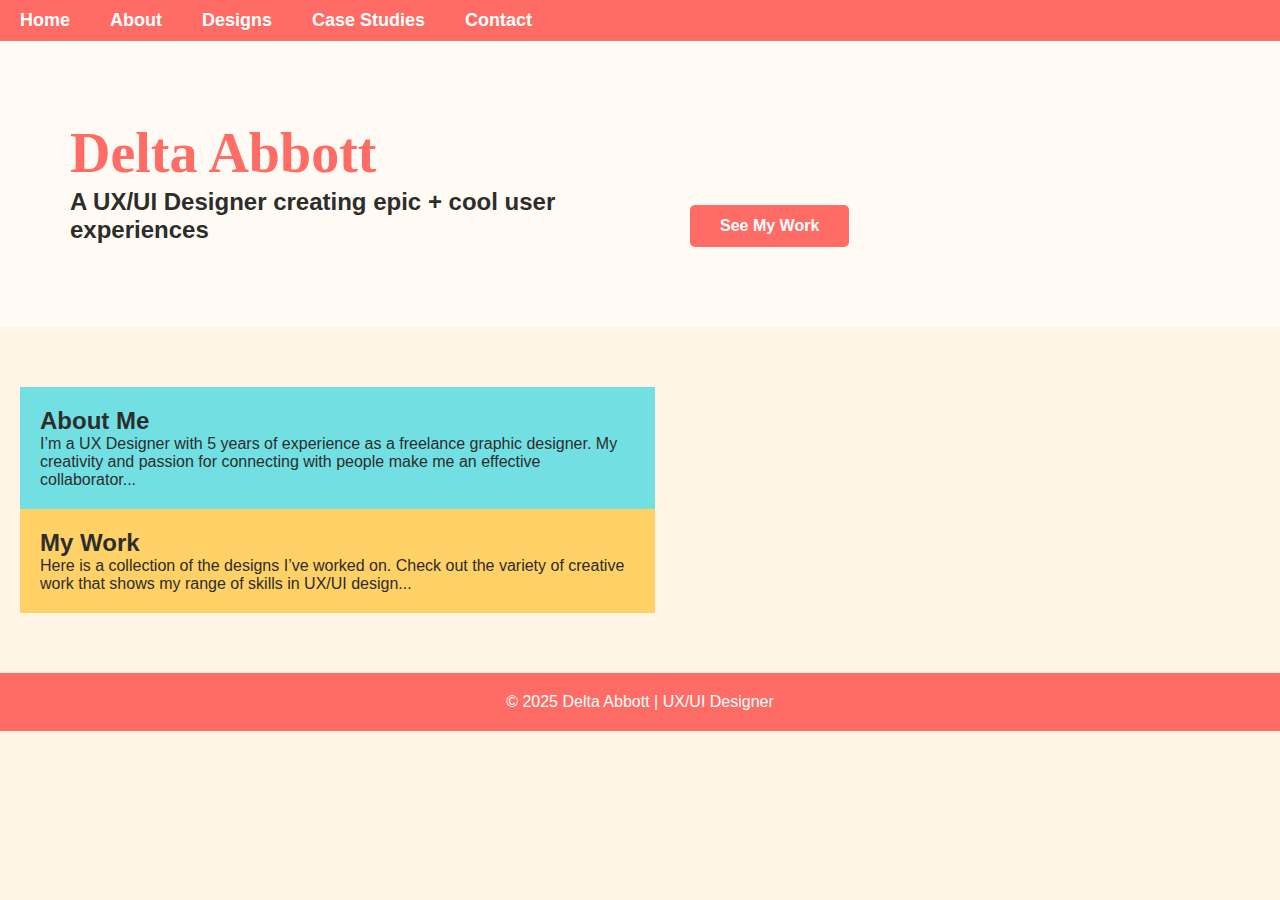
==== about.html @ d8db78fd "Update about.html" ====
<!DOCTYPE html>
<html lang="en">
<head>
    <meta charset="UTF-8">
    <meta name="viewport" content="width=device-width, initial-scale=1.0">
    <title>Delta Abbott | UX/UI Designer</title>
    <style>
        /* General Styles */
        body {
            font-family: 'Lato', sans-serif;
            margin: 0;
            padding: 0;
            background-color: #FFF4E6; /* Pastel Cream Background */
            color: #2D2D2D;
        }

        h1, h2, p {
            margin: 0;
            padding: 0;
        }

        /* Navigation Bar */
        nav {
            background-color: #FF6C65;
            color: white;
            padding: 10px 0;
            position: sticky;
            top: 0;
            z-index: 10;
        }

        nav ul {
            list-style: none;
            display: flex;
            justify-content: flex-start;
            margin: 0;
            padding: 0;
        }

        nav ul li {
            margin: 0 20px;
        }

        nav ul li a {
            text-decoration: none;
            color: white;
            font-weight: bold;
            font-size: 18px;
            position: relative;
        }

        /* Hover Effect for Navigation Links */
        nav ul li a:hover {
            color: #FFD166;
        }

        nav ul li a::after {
            content: '';
            display: block;
            position: absolute;
            width: 100%;
            height: 2px;
            bottom: 0;
            left: 0;
            background-color: transparent;
            transition: all 0.3s ease;
        }

        /* Specific Color Hover for Each Page */
        .about-link:hover::after {
            background-color: #FF6C65; /* Red for About */
        }

        .contact-link:hover::after {
            background-color: #A5D6A7; /* Green for Contact */
        }

        .designs-link:hover::after {
            background-color: #B39DDB; /* Purple for Designs */
        }

        .case-studies-link:hover::after {
            background-color: #FFD166; /* Yellow for Case Studies */
        }

        /* Hero Section */
        .hero {
            display: flex;
            flex-wrap: wrap;
            padding: 80px 20px;
            justify-content: flex-start;
            align-items: center;
            background-color: #FFFBF4;
        }

        .hero h1 {
            font-family: 'Playfair Display', serif;
            font-size: 56px;
            color: #FF6C65;
            width: 60%;
            padding-left: 50px;
        }

        .hero h2 {
            font-size: 24px;
            color: #2D2D2D;
            width: 50%;
            padding-left: 50px;
        }

        .cta-button {
            display: inline-block;
            margin-top: 20px;
            padding: 12px 30px;
            background-color: #FF6C65;
            color: white;
            text-decoration: none;
            font-weight: bold;
            border-radius: 5px;
            transition: all 0.3s ease;
        }

        .cta-button:hover {
            background-color: #FFD166;
            transform: scale(1.1); /* Enlarges the button on hover */
        }

        /* Section Layout */
        .content-section {
            display: flex;
            flex-wrap: wrap;
            justify-content: space-between;
            padding: 60px 20px;
        }

        .content-section .left,
        .content-section .right {
            width: 48%;
        }

        .content-section .left {
            background-color: #72E0E2;
            padding: 20px;
        }

        .content-section .right {
            background-color: #FFD166;
            padding: 20px;
        }

        /* Footer */
        footer {
            background-color: #FF6C65;
            color: white;
            text-align: center;
            padding: 20px 0;
        }
    </style>
</head>
<body>
    <nav>
        <ul>
            <li><a href="#" class="home-link">Home</a></li>
            <li><a href="#about" class="about-link">About</a></li>
            <li><a href="#designs" class="designs-link">Designs</a></li>
            <li><a href="#case-studies" class="case-studies-link">Case Studies</a></li>
            <li><a href="#contact" class="contact-link">Contact</a></li>
        </ul>
    </nav>

    <div class="hero">
        <h1>Delta Abbott</h1>
        <h2>A UX/UI Designer creating epic + cool user experiences</h2>
        <a href="#work" class="cta-button">See My Work</a>
    </div>

    <div class="content-section">
        <div class="left">
            <h2>About Me</h2>
            <p>I’m a UX Designer with 5 years of experience as a freelance graphic designer. My creativity and passion for connecting with people make me an effective collaborator...</p>
        </div>
        <div class="right">
            <h2>My Work</h2>
            <p>Here is a collection of the designs I’ve worked on. Check out the variety of creative work that shows my range of skills in UX/UI design...</p>
        </div>
    </div>

    <footer>
        <p>© 2025 Delta Abbott | UX/UI Designer</p>
    </footer>
</body>
</html>
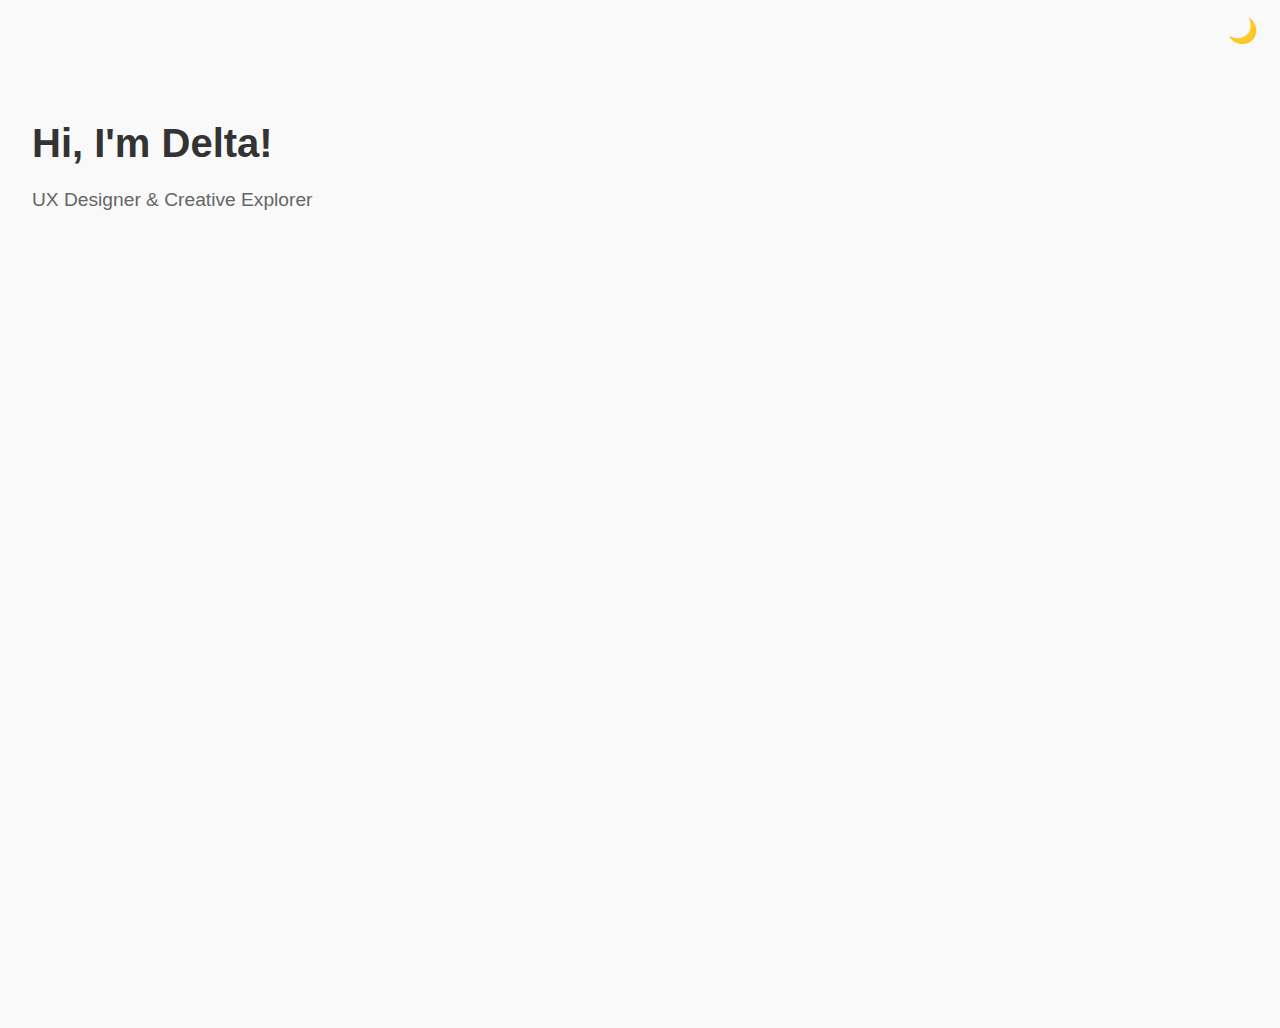
==== commit 68b6b344: "Update about.html" ====
--- a/about.html
+++ b/about.html
@@ -1,192 +1,214 @@
 <!DOCTYPE html>
 <html lang="en">
 <head>
-    <meta charset="UTF-8">
-    <meta name="viewport" content="width=device-width, initial-scale=1.0">
-    <title>Delta Abbott | UX/UI Designer</title>
-    <style>
-        /* General Styles */
-        body {
-            font-family: 'Lato', sans-serif;
-            margin: 0;
-            padding: 0;
-            background-color: #FFF4E6; /* Pastel Cream Background */
-            color: #2D2D2D;
-        }
-
-        h1, h2, p {
-            margin: 0;
-            padding: 0;
-        }
-
-        /* Navigation Bar */
-        nav {
-            background-color: #FF6C65;
-            color: white;
-            padding: 10px 0;
-            position: sticky;
-            top: 0;
-            z-index: 10;
-        }
-
-        nav ul {
-            list-style: none;
-            display: flex;
-            justify-content: flex-start;
-            margin: 0;
-            padding: 0;
-        }
-
-        nav ul li {
-            margin: 0 20px;
-        }
-
-        nav ul li a {
-            text-decoration: none;
-            color: white;
-            font-weight: bold;
-            font-size: 18px;
-            position: relative;
-        }
-
-        /* Hover Effect for Navigation Links */
-        nav ul li a:hover {
-            color: #FFD166;
-        }
-
-        nav ul li a::after {
-            content: '';
-            display: block;
-            position: absolute;
-            width: 100%;
-            height: 2px;
-            bottom: 0;
-            left: 0;
-            background-color: transparent;
-            transition: all 0.3s ease;
-        }
-
-        /* Specific Color Hover for Each Page */
-        .about-link:hover::after {
-            background-color: #FF6C65; /* Red for About */
-        }
-
-        .contact-link:hover::after {
-            background-color: #A5D6A7; /* Green for Contact */
-        }
-
-        .designs-link:hover::after {
-            background-color: #B39DDB; /* Purple for Designs */
-        }
-
-        .case-studies-link:hover::after {
-            background-color: #FFD166; /* Yellow for Case Studies */
-        }
-
-        /* Hero Section */
-        .hero {
-            display: flex;
-            flex-wrap: wrap;
-            padding: 80px 20px;
-            justify-content: flex-start;
-            align-items: center;
-            background-color: #FFFBF4;
-        }
-
-        .hero h1 {
-            font-family: 'Playfair Display', serif;
-            font-size: 56px;
-            color: #FF6C65;
-            width: 60%;
-            padding-left: 50px;
-        }
-
-        .hero h2 {
-            font-size: 24px;
-            color: #2D2D2D;
-            width: 50%;
-            padding-left: 50px;
-        }
-
-        .cta-button {
-            display: inline-block;
-            margin-top: 20px;
-            padding: 12px 30px;
-            background-color: #FF6C65;
-            color: white;
-            text-decoration: none;
-            font-weight: bold;
-            border-radius: 5px;
-            transition: all 0.3s ease;
-        }
-
-        .cta-button:hover {
-            background-color: #FFD166;
-            transform: scale(1.1); /* Enlarges the button on hover */
-        }
-
-        /* Section Layout */
-        .content-section {
-            display: flex;
-            flex-wrap: wrap;
-            justify-content: space-between;
-            padding: 60px 20px;
-        }
-
-        .content-section .left,
-        .content-section .right {
-            width: 48%;
-        }
-
-        .content-section .left {
-            background-color: #72E0E2;
-            padding: 20px;
-        }
-
-        .content-section .right {
-            background-color: #FFD166;
-            padding: 20px;
-        }
-
-        /* Footer */
-        footer {
-            background-color: #FF6C65;
-            color: white;
-            text-align: center;
-            padding: 20px 0;
-        }
-    </style>
+  <meta charset="UTF-8">
+  <meta name="viewport" content="width=device-width, initial-scale=1.0">
+  <title>About Me - Delta</title>
+  <style>
+    /* General Styles */
+    body {
+      font-family: 'Arial', sans-serif;
+      margin: 0;
+      padding: 0;
+      background: #f9f9f9;
+      color: #333;
+      transition: background 0.5s, color 0.5s;
+    }
+
+    header {
+      padding: 1rem;
+      text-align: right;
+    }
+
+    #dark-mode-toggle {
+      background: none;
+      border: none;
+      font-size: 1.5rem;
+      cursor: pointer;
+    }
+
+    main {
+      padding: 2rem;
+    }
+
+    h1 {
+      font-size: 2.5rem;
+      margin-bottom: 0.5rem;
+    }
+
+    .tagline {
+      font-size: 1.2rem;
+      color: #666;
+      margin-bottom: 2rem;
+    }
+
+    p {
+      font-size: 1rem;
+      line-height: 1.6;
+      margin-bottom: 1.5rem;
+    }
+
+    /* Layout */
+    #about-me, #personal-touch {
+      display: flex;
+      align-items: center;
+      gap: 2rem;
+      margin-bottom: 4rem;
+    }
+
+    .intro-text, .personal-text {
+      flex: 1;
+    }
+
+    .intro-image, .personal-image {
+      flex: 1;
+      position: relative;
+    }
+
+    .intro-image img, .personal-image img {
+      max-width: 100%;
+      border-radius: 10px;
+      transition: transform 0.3s, box-shadow 0.3s;
+    }
+
+    .personal-image .overlap {
+      position: absolute;
+      bottom: -20px;
+      right: -20px;
+      width: 60%;
+      box-shadow: 5px 5px 15px rgba(0, 0, 0, 0.3);
+    }
+
+    /* Animations */
+    .fade-in {
+      opacity: 0;
+      transform: translateY(20px);
+      animation: fadeIn 0.5s forwards;
+    }
+
+    @keyframes fadeIn {
+      to {
+        opacity: 1;
+        transform: translateY(0);
+      }
+    }
+
+    .grow {
+      opacity: 0;
+      transform: scale(0.8);
+      animation: growIn 0.5s forwards;
+    }
+
+    @keyframes growIn {
+      to {
+        opacity: 1;
+        transform: scale(1);
+      }
+    }
+
+    /* Interactivity */
+    .intro-image img:hover, .personal-image img:hover {
+      transform: scale(1.05);
+      box-shadow: 0 10px 20px rgba(0, 0, 0, 0.2);
+    }
+
+    .intro-image img:active, .personal-image img:active {
+      animation: wiggle 0.3s ease-in-out;
+    }
+
+    @keyframes wiggle {
+      0%, 100% {
+        transform: rotate(0deg);
+      }
+      25% {
+        transform: rotate(-5deg);
+      }
+      75% {
+        transform: rotate(5deg);
+      }
+    }
+
+    /* Dark Mode */
+    body.dark-mode {
+      background: #333;
+      color: #f9f9f9;
+    }
+
+    body.dark-mode .tagline {
+      color: #ccc;
+    }
+
+    /* Responsiveness */
+    @media (max-width: 768px) {
+      #about-me, #personal-touch {
+        flex-direction: column;
+      }
+
+      .intro-image, .personal-image {
+        order: -1;
+        margin-bottom: 2rem;
+      }
+
+      .personal-image .overlap {
+        position: static;
+        width: 80%;
+        margin-top: -20px;
+      }
+    }
+  </style>
 </head>
 <body>
-    <nav>
-        <ul>
-            <li><a href="#" class="home-link">Home</a></li>
-            <li><a href="#about" class="about-link">About</a></li>
-            <li><a href="#designs" class="designs-link">Designs</a></li>
-            <li><a href="#case-studies" class="case-studies-link">Case Studies</a></li>
-            <li><a href="#contact" class="contact-link">Contact</a></li>
-        </ul>
-    </nav>
-
-    <div class="hero">
-        <h1>Delta Abbott</h1>
-        <h2>A UX/UI Designer creating epic + cool user experiences</h2>
-        <a href="#work" class="cta-button">See My Work</a>
-    </div>
-
-    <div class="content-section">
-        <div class="left">
-            <h2>About Me</h2>
-            <p>I’m a UX Designer with 5 years of experience as a freelance graphic designer. My creativity and passion for connecting with people make me an effective collaborator...</p>
-        </div>
-        <div class="right">
-            <h2>My Work</h2>
-            <p>Here is a collection of the designs I’ve worked on. Check out the variety of creative work that shows my range of skills in UX/UI design...</p>
-        </div>
-    </div>
-
-    <footer>
-        <p>© 2025 Delta Abbott | UX/UI Designer</p>
-    </footer>
+  <header>
+    <button id="dark-mode-toggle">🌙</button>
+  </header>
+
+  <main>
+    <section id="about-me">
+      <!-- Introduction Section -->
+      <div class="intro-text">
+        <h1>Hi, I'm Delta!</h1>
+        <p class="tagline">UX Designer & Creative Explorer</p>
+        <p class="fade-in">I’m a UX designer with a knack for turning ideas into experiences people love. With 5 years as a freelance graphic designer, I’ve worked with over 50 happy clients—creating everything from logos and branding to album art and NFT designs. (Yes, I’ve dabbled in the metaverse!)</p>
+        <p class="fade-in">I’m all about collaboration, empathy, and making sure the work clicks. Whether it’s prototyping an app or designing a poster for a live event, I’m in my element when there’s a problem to solve or a story to tell.</p>
+        <p class="fade-in">Right now, I’m looking for an entry-level UX role. I know I haven’t worked at a company before, but I’m a quick learner, adaptable, and genuinely excited to grow. I’d love the chance to show you what I can do.</p>
+      </div>
+      <div class="intro-image">
+        <img src="delta-profile.png" alt="A photo of Delta, a UX designer with a friendly smile." class="grow">
+      </div>
+    </section>
+
+    <!-- Personal Touch Section -->
+    <section id="personal-touch">
+      <div class="personal-image">
+        <img src="delta-totoro.png" alt="Delta with a Totoro illustration." class="grow">
+        <img src="jewellery1.png" alt="Delta's handmade jewelry." class="overlap grow">
+      </div>
+      <div class="personal-text">
+        <p class="fade-in">When I’m not designing, I’m usually creating or exploring. Traveling, making music, learning Swedish, trying my hand at jewelry-making—you name it. I’ve got a curious soul and a love for turning ideas into reality.</p>
+        <p class="fade-in">Want to know more? If you’re curious about my journey—like how I went from avoiding drawing as a kid to falling in love with UX design—check out my full story [here].</p>
+        <p class="fade-in">Let’s create something awesome together. Or just geek out about design, music, or pole fitness (yes, really).</p>
+      </div>
+    </section>
+  </main>
+
+  <script>
+    // Dark Mode Toggle
+    const darkModeToggle = document.getElementById('dark-mode-toggle');
+    const body = document.body;
+
+    darkModeToggle.addEventListener('click', () => {
+      body.classList.toggle('dark-mode');
+      const isDarkMode = body.classList.contains('dark-mode');
+      darkModeToggle.textContent = isDarkMode ? '☀️' : '🌙';
+      localStorage.setItem('dark-mode', isDarkMode);
+    });
+
+    // Check for saved dark mode preference
+    const savedDarkMode = localStorage.getItem('dark-mode') === 'true';
+    if (savedDarkMode) {
+      body.classList.add('dark-mode');
+      darkModeToggle.textContent = '☀️';
+    }
+  </script>
 </body>
-</html>
+</html>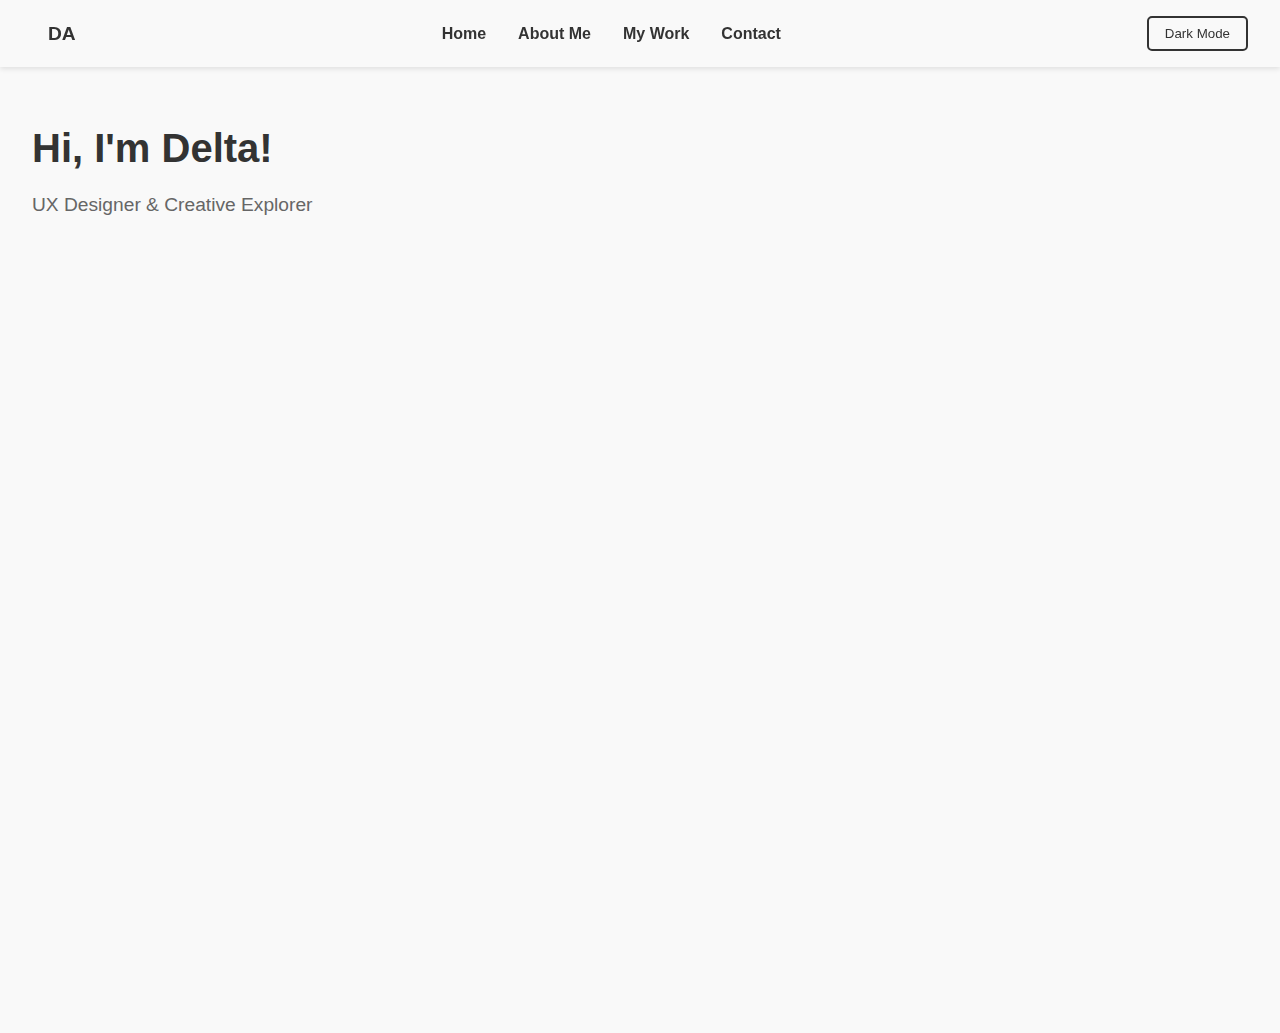
==== commit 5d36a8b3: "Update about.html" ====
--- a/about.html
+++ b/about.html
@@ -6,27 +6,123 @@
   <title>About Me - Delta</title>
   <style>
     /* General Styles */
+    :root {
+      --light-bg: #f9f9f9;
+      --dark-bg: #333;
+      --neutral-color: #333;
+      --transition-speed: 0.3s;
+    }
+
     body {
       font-family: 'Arial', sans-serif;
       margin: 0;
       padding: 0;
-      background: #f9f9f9;
-      color: #333;
-      transition: background 0.5s, color 0.5s;
-    }
-
+      background: var(--light-bg);
+      color: var(--neutral-color);
+      transition: background var(--transition-speed), color var(--transition-speed);
+    }
+
+    body.dark-mode {
+      background: var(--dark-bg);
+      color: #f9f9f9;
+    }
+
+    body.dark-mode .tagline {
+      color: #ccc;
+    }
+
+    /* Header and Navigation */
     header {
-      padding: 1rem;
-      text-align: right;
-    }
-
-    #dark-mode-toggle {
-      background: none;
-      border: none;
-      font-size: 1.5rem;
+      position: sticky;
+      top: 0;
+      background-color: var(--light-bg);
+      padding: 1rem 2rem;
+      box-shadow: 0 2px 5px rgba(0, 0, 0, 0.1);
+      z-index: 1000;
+      transition: background-color var(--transition-speed);
+    }
+
+    body.dark-mode header {
+      background-color: var(--dark-bg);
+    }
+
+    nav {
+      display: flex;
+      justify-content: space-between;
+      align-items: center;
+    }
+
+    nav ul {
+      list-style: none;
+      margin: 0;
+      padding: 0;
+      display: flex;
+      gap: 2rem;
+    }
+
+    nav ul li {
+      position: relative;
+    }
+
+    nav ul li a {
+      text-decoration: none;
+      color: var(--neutral-color);
+      font-weight: bold;
+      padding-bottom: 5px;
+      transition: color var(--transition-speed);
+    }
+
+    nav ul li a::after {
+      content: '';
+      position: absolute;
+      bottom: 0;
+      left: 0;
+      width: 0;
+      height: 3px;
+      background-color: var(--neutral-color);
+      transition: width var(--transition-speed), transform var(--transition-speed);
+    }
+
+    nav ul li a:hover::after {
+      width: 100%;
+      transform: translateY(5px);
+    }
+
+    nav ul li a.current-page {
+      color: var(--neutral-color);
+    }
+
+    body.dark-mode nav ul li a.current-page {
+      color: #999;
+    }
+
+    .logo {
+      font-family: 'Poppins', sans-serif;
+      font-size: 1.2rem;
+      font-weight: bold;
+      padding-left: 1rem;
+    }
+
+    .mode-toggle {
+      background: transparent;
+      border: 2px solid var(--neutral-color);
+      color: var(--neutral-color);
+      padding: 0.5rem 1rem;
+      border-radius: 5px;
       cursor: pointer;
-    }
-
+      transition: transform var(--transition-speed), border-color var(--transition-speed), color var(--transition-speed);
+    }
+
+    body.dark-mode .mode-toggle {
+      border-color: #999;
+      color: #999;
+    }
+
+    .mode-toggle:hover {
+      transform: scale(1.1);
+    }
+
+    /* Main Content */
     main {
       padding: 2rem;
     }
@@ -128,16 +224,6 @@
       }
     }
 
-    /* Dark Mode */
-    body.dark-mode {
-      background: #333;
-      color: #f9f9f9;
-    }
-
-    body.dark-mode .tagline {
-      color: #ccc;
-    }
-
     /* Responsiveness */
     @media (max-width: 768px) {
       #about-me, #personal-touch {
@@ -158,10 +244,21 @@
   </style>
 </head>
 <body>
+  <!-- Navigation Bar -->
   <header>
-    <button id="dark-mode-toggle">🌙</button>
+    <nav>
+      <div class="logo">DA</div>
+      <ul>
+        <li><a href="index.html">Home</a></li>
+        <li><a href="about.html" class="current-page">About Me</a></li>
+        <li><a href="mywork.html">My Work</a></li>
+        <li><a href="contact.html">Contact</a></li>
+      </ul>
+      <button class="mode-toggle" onclick="toggleMode()">Dark Mode</button>
+    </nav>
   </header>
 
+  <!-- Main Content -->
   <main>
     <section id="about-me">
       <!-- Introduction Section -->
@@ -192,22 +289,20 @@
   </main>
 
   <script>
-    // Dark Mode Toggle
-    const darkModeToggle = document.getElementById('dark-mode-toggle');
-    const body = document.body;
-
-    darkModeToggle.addEventListener('click', () => {
+    // Light/Dark Mode Toggle
+    function toggleMode() {
+      const body = document.body;
+      const modeToggle = document.querySelector('.mode-toggle');
       body.classList.toggle('dark-mode');
-      const isDarkMode = body.classList.contains('dark-mode');
-      darkModeToggle.textContent = isDarkMode ? '☀️' : '🌙';
-      localStorage.setItem('dark-mode', isDarkMode);
-    });
+      modeToggle.textContent = body.classList.contains('dark-mode') ? 'Light Mode' : 'Dark Mode';
+      localStorage.setItem('dark-mode', body.classList.contains('dark-mode'));
+    }
 
     // Check for saved dark mode preference
     const savedDarkMode = localStorage.getItem('dark-mode') === 'true';
     if (savedDarkMode) {
-      body.classList.add('dark-mode');
-      darkModeToggle.textContent = '☀️';
+      document.body.classList.add('dark-mode');
+      document.querySelector('.mode-toggle').textContent = 'Light Mode';
     }
   </script>
 </body>
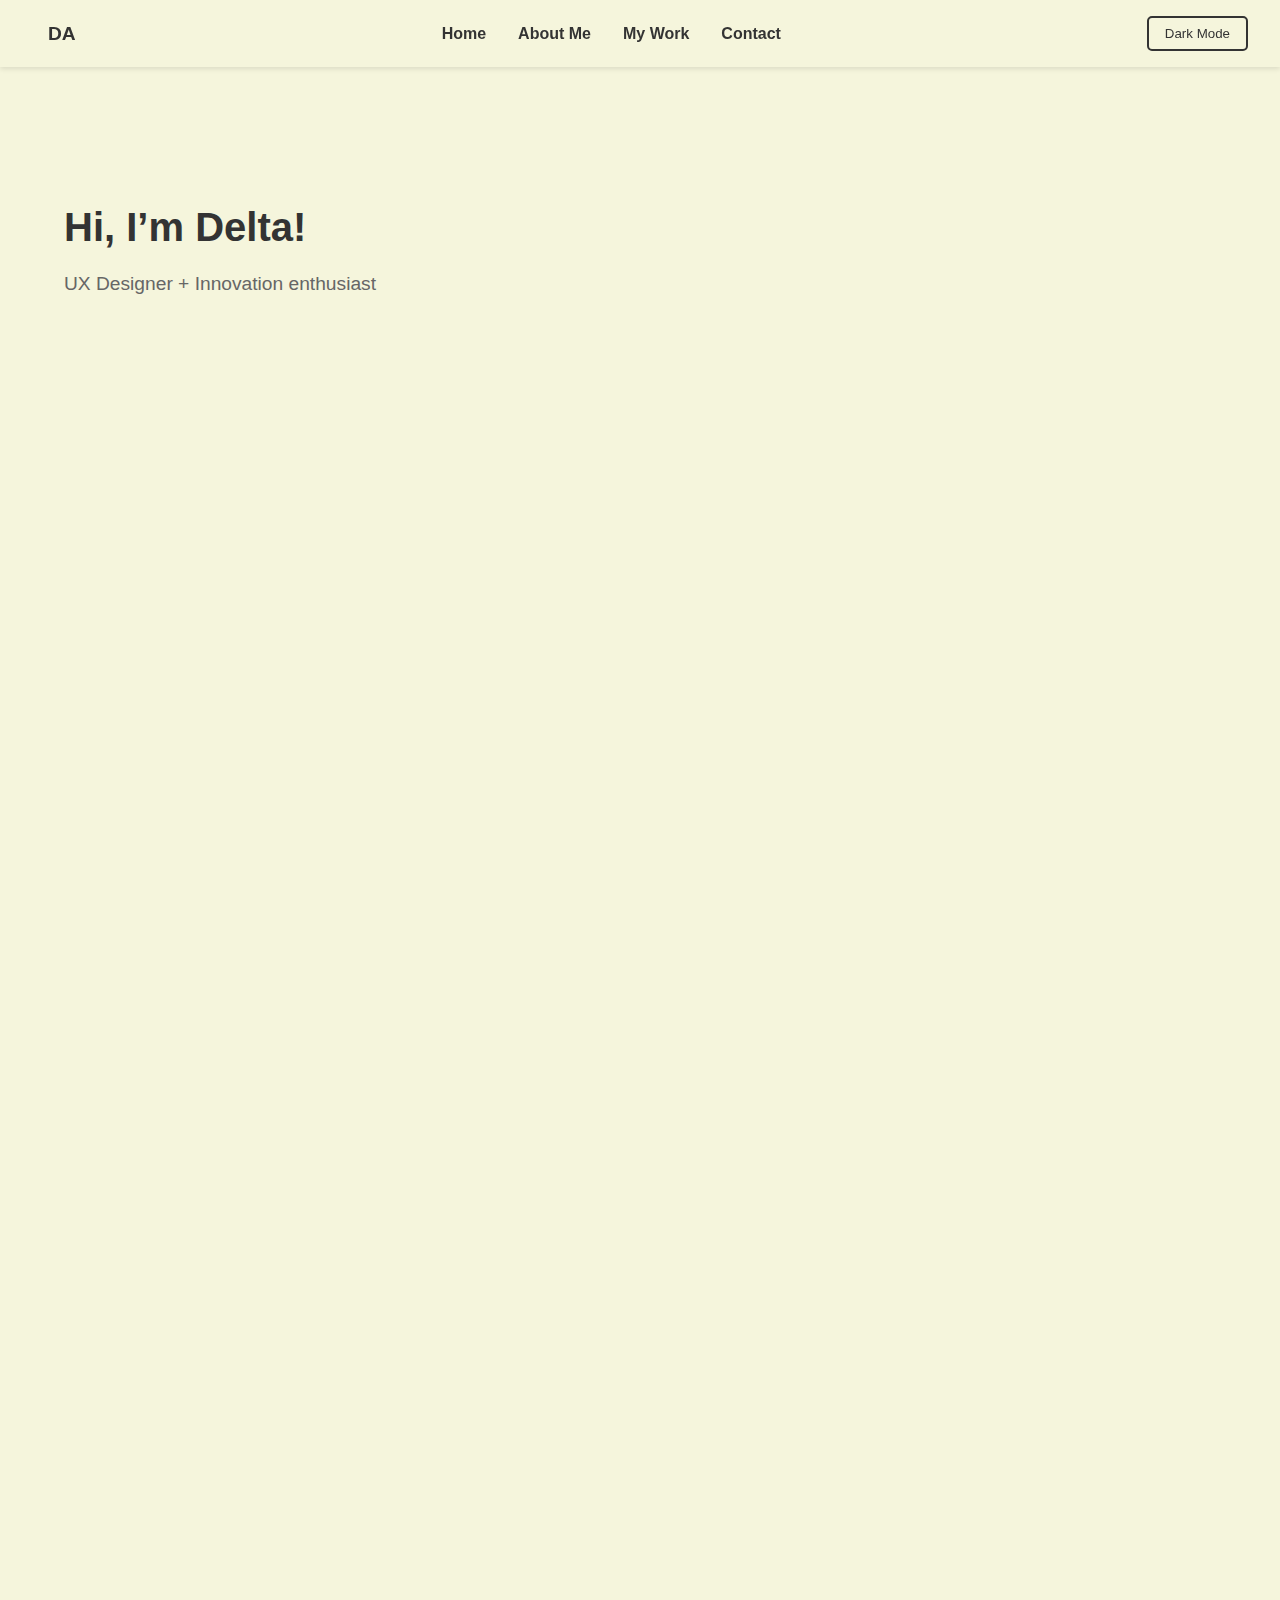
==== commit 623157d2: "Update about.html" ====
--- a/about.html
+++ b/about.html
@@ -7,7 +7,7 @@
   <style>
     /* General Styles */
     :root {
-      --light-bg: #f9f9f9;
+      --light-bg: #f5f5dc; /* Warm beige background */
       --dark-bg: #333;
       --neutral-color: #333;
       --transition-speed: 0.3s;
@@ -124,7 +124,7 @@
 
     /* Main Content */
     main {
-      padding: 2rem;
+      padding: 2rem 4rem; /* Increased left padding */
     }
 
     h1 {
@@ -165,6 +165,7 @@
       max-width: 100%;
       border-radius: 10px;
       transition: transform 0.3s, box-shadow 0.3s;
+      cursor: pointer;
     }
 
     .personal-image .overlap {
@@ -173,6 +174,24 @@
       right: -20px;
       width: 60%;
       box-shadow: 5px 5px 15px rgba(0, 0, 0, 0.3);
+    }
+
+    /* Image Hover Text */
+    .image-hover-text {
+      position: absolute;
+      background: rgba(255, 255, 255, 0.9);
+      padding: 0.5rem 1rem;
+      border-radius: 5px;
+      font-size: 0.9rem;
+      color: var(--neutral-color);
+      display: none;
+      pointer-events: none;
+      box-shadow: 0 2px 5px rgba(0, 0, 0, 0.1);
+    }
+
+    .intro-image:hover .image-hover-text,
+    .personal-image:hover .image-hover-text {
+      display: block;
     }
 
     /* Animations */
@@ -263,28 +282,32 @@
     <section id="about-me">
       <!-- Introduction Section -->
       <div class="intro-text">
-        <h1>Hi, I'm Delta!</h1>
-        <p class="tagline">UX Designer & Creative Explorer</p>
-        <p class="fade-in">I’m a UX designer with a knack for turning ideas into experiences people love. With 5 years as a freelance graphic designer, I’ve worked with over 50 happy clients—creating everything from logos and branding to album art and NFT designs. (Yes, I’ve dabbled in the metaverse!)</p>
-        <p class="fade-in">I’m all about collaboration, empathy, and making sure the work clicks. Whether it’s prototyping an app or designing a poster for a live event, I’m in my element when there’s a problem to solve or a story to tell.</p>
-        <p class="fade-in">Right now, I’m looking for an entry-level UX role. I know I haven’t worked at a company before, but I’m a quick learner, adaptable, and genuinely excited to grow. I’d love the chance to show you what I can do.</p>
+        <h1>Hi, I’m Delta!</h1>
+        <p class="tagline">UX Designer + Innovation enthusiast</p>
+        <p class="fade-in">I’m a graphic designer transitioning into UX design with a strong foundation in client-focused design and recent training in UX through Google Coursera. Over the past five years, I’ve been freelancing - working with illustration, artworks, logo design, branding, NFT projects, media, print etc.</p>
+        <p class="fade-in">I developed a passion for UX because it allows me to create experiences that are not just visually compelling but also interactive and engaging. UX design allows me to craft solutions that people don’t simply look at—they actively engage with them.</p>
       </div>
       <div class="intro-image">
-        <img src="delta-profile.png" alt="A photo of Delta, a UX designer with a friendly smile." class="grow">
+        <img src="Images/About Me/delta-profile.jpg" alt="A photo of Delta, a UX designer with a friendly smile." class="grow">
+        <div class="image-hover-text">Hey! It's me, Delta</div>
       </div>
     </section>
 
     <!-- Personal Touch Section -->
     <section id="personal-touch">
       <div class="personal-image">
-        <img src="delta-totoro.png" alt="Delta with a Totoro illustration." class="grow">
-        <img src="jewellery1.png" alt="Delta's handmade jewelry." class="overlap grow">
+        <img src="Images/About Me/delta-totoro.jpg" alt="Delta with a Totoro illustration." class="grow">
+        <img src="Images/About Me/jewellery1.jpg" alt="Delta's handmade jewelry." class="overlap grow">
+        <div class="image-hover-text">Hey! It's me, Delta</div>
       </div>
       <div class="personal-text">
-        <p class="fade-in">When I’m not designing, I’m usually creating or exploring. Traveling, making music, learning Swedish, trying my hand at jewelry-making—you name it. I’ve got a curious soul and a love for turning ideas into reality.</p>
-        <p class="fade-in">Want to know more? If you’re curious about my journey—like how I went from avoiding drawing as a kid to falling in love with UX design—check out my full story [here].</p>
-        <p class="fade-in">Let’s create something awesome together. Or just geek out about design, music, or pole fitness (yes, really).</p>
+        <p class="fade-in">When I’m not designing, I’m usually creating or exploring. Whether it’s travelling, playing piano and guitar, learning a new language (at the moment it’s Swedish), jewellery-making, or embroidery, I’m always seeking new experiences, looking for opportunities to grow and embracing my creative side. I’ve got a curious soul and a love for turning ideas into reality.</p>
       </div>
+    </section>
+
+    <!-- Additional Paragraph -->
+    <section id="additional-paragraph">
+      <p class="fade-in" style="width: 100%; max-width: 800px; margin: 0 auto; padding: 0 2rem;">What began as a creative experiment has now become a cornerstone of my design philosophy. I believe in the power of thoughtful, user-centered design to create meaningful connections and solve real-world problems.</p>
     </section>
   </main>
 
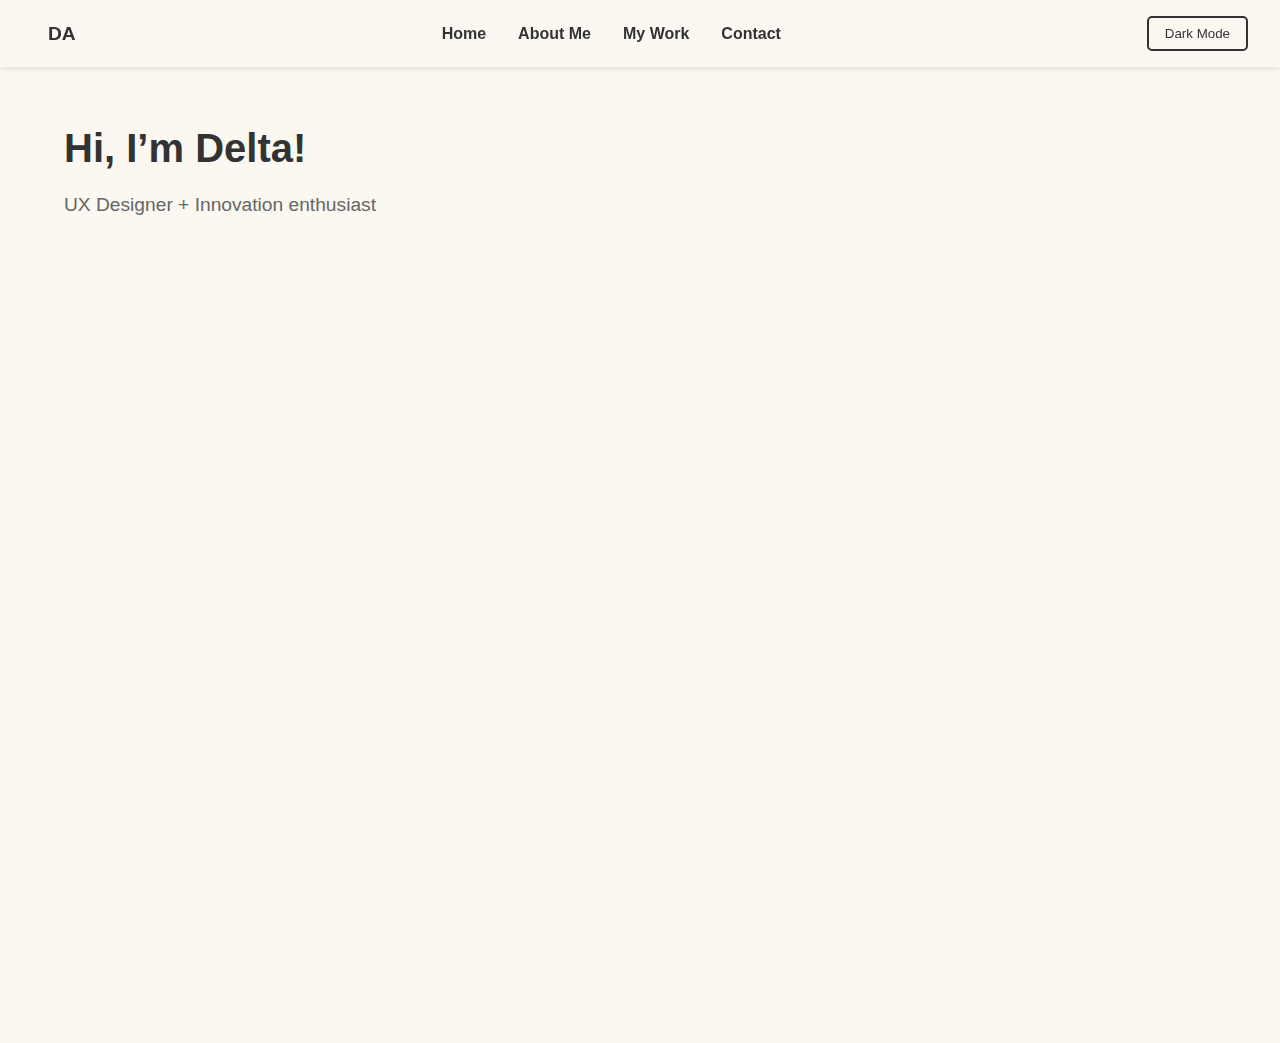
==== commit a153d9a0: "Update about.html" ====
--- a/about.html
+++ b/about.html
@@ -7,7 +7,7 @@
   <style>
     /* General Styles */
     :root {
-      --light-bg: #f5f5dc; /* Warm beige background */
+      --light-bg: #faf8f0; /* Warm beige with yellow/orange tone */
       --dark-bg: #333;
       --neutral-color: #333;
       --transition-speed: 0.3s;
@@ -162,7 +162,7 @@
     }
 
     .intro-image img, .personal-image img {
-      max-width: 100%;
+      width: 50%; /* Reduced image size */
       border-radius: 10px;
       transition: transform 0.3s, box-shadow 0.3s;
       cursor: pointer;
@@ -170,15 +170,15 @@
 
     .personal-image .overlap {
       position: absolute;
-      bottom: -20px;
-      right: -20px;
+      bottom: -80px; /* Adjusted overlap to 80px */
+      right: -80px; /* Adjusted overlap to 80px */
       width: 60%;
       box-shadow: 5px 5px 15px rgba(0, 0, 0, 0.3);
     }
 
     /* Image Hover Text */
     .image-hover-text {
-      position: absolute;
+      position: fixed;
       background: rgba(255, 255, 255, 0.9);
       padding: 0.5rem 1rem;
       border-radius: 5px;
@@ -187,11 +187,6 @@
       display: none;
       pointer-events: none;
       box-shadow: 0 2px 5px rgba(0, 0, 0, 0.1);
-    }
-
-    .intro-image:hover .image-hover-text,
-    .personal-image:hover .image-hover-text {
-      display: block;
     }
 
     /* Animations */
@@ -289,7 +284,6 @@
       </div>
       <div class="intro-image">
         <img src="Images/About Me/delta-profile.jpg" alt="A photo of Delta, a UX designer with a friendly smile." class="grow">
-        <div class="image-hover-text">Hey! It's me, Delta</div>
       </div>
     </section>
 
@@ -298,18 +292,15 @@
       <div class="personal-image">
         <img src="Images/About Me/delta-totoro.jpg" alt="Delta with a Totoro illustration." class="grow">
         <img src="Images/About Me/jewellery1.jpg" alt="Delta's handmade jewelry." class="overlap grow">
-        <div class="image-hover-text">Hey! It's me, Delta</div>
       </div>
       <div class="personal-text">
         <p class="fade-in">When I’m not designing, I’m usually creating or exploring. Whether it’s travelling, playing piano and guitar, learning a new language (at the moment it’s Swedish), jewellery-making, or embroidery, I’m always seeking new experiences, looking for opportunities to grow and embracing my creative side. I’ve got a curious soul and a love for turning ideas into reality.</p>
       </div>
     </section>
-
-    <!-- Additional Paragraph -->
-    <section id="additional-paragraph">
-      <p class="fade-in" style="width: 100%; max-width: 800px; margin: 0 auto; padding: 0 2rem;">What began as a creative experiment has now become a cornerstone of my design philosophy. I believe in the power of thoughtful, user-centered design to create meaningful connections and solve real-world problems.</p>
-    </section>
   </main>
+
+  <!-- Hover Text Box -->
+  <div class="image-hover-text">Hey! It's me, Delta</div>
 
   <script>
     // Light/Dark Mode Toggle
@@ -327,6 +318,22 @@
       document.body.classList.add('dark-mode');
       document.querySelector('.mode-toggle').textContent = 'Light Mode';
     }
+
+    // Hover Text Follows Cursor
+    const hoverText = document.querySelector('.image-hover-text');
+    const images = document.querySelectorAll('.intro-image img, .personal-image img');
+
+    images.forEach((image) => {
+      image.addEventListener('mousemove', (e) => {
+        hoverText.style.display = 'block';
+        hoverText.style.left = `${e.pageX + 10}px`;
+        hoverText.style.top = `${e.pageY + 10}px`;
+      });
+
+      image.addEventListener('mouseleave', () => {
+        hoverText.style.display = 'none';
+      });
+    });
   </script>
 </body>
 </html>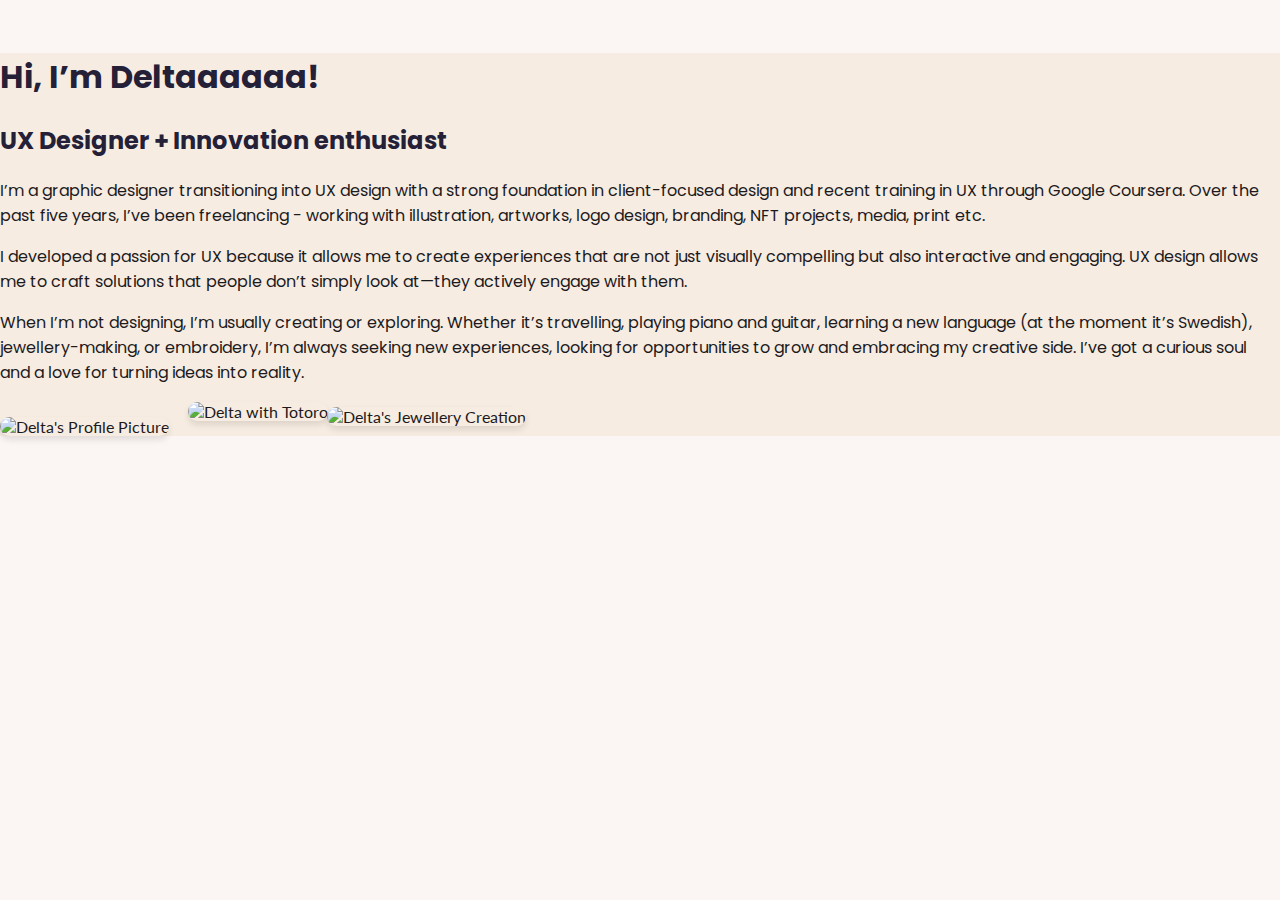
==== commit f6666984: "Update about.html" ====
--- a/about.html
+++ b/about.html
@@ -3,337 +3,94 @@
 <head>
   <meta charset="UTF-8">
   <meta name="viewport" content="width=device-width, initial-scale=1.0">
-  <title>About Me - Delta</title>
+  <title>About Me - Delta's UX/UI Portfolio</title>
+  <!-- Google Fonts -->
+  <link href="https://fonts.googleapis.com/css2?family=Poppins:wght@400;700&family=Lato:wght@400;700&display=swap" rel="stylesheet">
+  <!-- Reference to styles.css -->
+  <link rel="stylesheet" href="styles.css">
+  <!-- Inline CSS for overlapping images -->
   <style>
-    /* General Styles */
-    :root {
-      --light-bg: #faf8f0; /* Warm beige with yellow/orange tone */
-      --dark-bg: #333;
-      --neutral-color: #333;
-      --transition-speed: 0.3s;
+    .about-images {
+      position: relative;
+      margin-top: 2rem;
+      max-width: 600px; /* Match paragraph width */
     }
-
-    body {
-      font-family: 'Arial', sans-serif;
-      margin: 0;
-      padding: 0;
-      background: var(--light-bg);
-      color: var(--neutral-color);
-      transition: background var(--transition-speed), color var(--transition-speed);
+    .about-images img {
+      border-radius: 10px;
+      box-shadow: 0 4px 6px rgba(0, 0, 0, 0.1);
     }
-
-    body.dark-mode {
-      background: var(--dark-bg);
-      color: #f9f9f9;
+    #profile-img {
+      width: 200px;
+      height: auto;
     }
-
-    body.dark-mode .tagline {
-      color: #ccc;
+    #totoro-img {
+      width: 150px;
+      height: auto;
+      position: relative;
+      top: -15px; /* Overlap upwards */
+      left: 15px; /* Shift right */
     }
-
-    /* Header and Navigation */
-    header {
-      position: sticky;
-      top: 0;
-      background-color: var(--light-bg);
-      padding: 1rem 2rem;
-      box-shadow: 0 2px 5px rgba(0, 0, 0, 0.1);
-      z-index: 1000;
-      transition: background-color var(--transition-speed);
-    }
-
-    body.dark-mode header {
-      background-color: var(--dark-bg);
-    }
-
-    nav {
-      display: flex;
-      justify-content: space-between;
-      align-items: center;
-    }
-
-    nav ul {
-      list-style: none;
-      margin: 0;
-      padding: 0;
-      display: flex;
-      gap: 2rem;
-    }
-
-    nav ul li {
+    #jewellery-img {
+      width: 150px;
+      height: auto;
       position: relative;
-    }
-
-    nav ul li a {
-      text-decoration: none;
-      color: var(--neutral-color);
-      font-weight: bold;
-      padding-bottom: 5px;
-      transition: color var(--transition-speed);
-    }
-
-    nav ul li a::after {
-      content: '';
-      position: absolute;
-      bottom: 0;
-      left: 0;
-      width: 0;
-      height: 3px;
-      background-color: var(--neutral-color);
-      transition: width var(--transition-speed), transform var(--transition-speed);
-    }
-
-    nav ul li a:hover::after {
-      width: 100%;
-      transform: translateY(5px);
-    }
-
-    nav ul li a.current-page {
-      color: var(--neutral-color);
-    }
-
-    body.dark-mode nav ul li a.current-page {
-      color: #999;
-    }
-
-    .logo {
-      font-family: 'Poppins', sans-serif;
-      font-size: 1.2rem;
-      font-weight: bold;
-      padding-left: 1rem;
-    }
-
-    .mode-toggle {
-      background: transparent;
-      border: 2px solid var(--neutral-color);
-      color: var(--neutral-color);
-      padding: 0.5rem 1rem;
-      border-radius: 5px;
-      cursor: pointer;
-      transition: transform var(--transition-speed), border-color var(--transition-speed), color var(--transition-speed);
-    }
-
-    body.dark-mode .mode-toggle {
-      border-color: #999;
-      color: #999;
-    }
-
-    .mode-toggle:hover {
-      transform: scale(1.1);
-    }
-
-    /* Main Content */
-    main {
-      padding: 2rem 4rem; /* Increased left padding */
-    }
-
-    h1 {
-      font-size: 2.5rem;
-      margin-bottom: 0.5rem;
-    }
-
-    .tagline {
-      font-size: 1.2rem;
-      color: #666;
-      margin-bottom: 2rem;
-    }
-
-    p {
-      font-size: 1rem;
-      line-height: 1.6;
-      margin-bottom: 1.5rem;
-    }
-
-    /* Layout */
-    #about-me, #personal-touch {
-      display: flex;
-      align-items: center;
-      gap: 2rem;
-      margin-bottom: 4rem;
-    }
-
-    .intro-text, .personal-text {
-      flex: 1;
-    }
-
-    .intro-image, .personal-image {
-      flex: 1;
-      position: relative;
-    }
-
-    .intro-image img, .personal-image img {
-      width: 50%; /* Reduced image size */
-      border-radius: 10px;
-      transition: transform 0.3s, box-shadow 0.3s;
-      cursor: pointer;
-    }
-
-    .personal-image .overlap {
-      position: absolute;
-      bottom: -80px; /* Adjusted overlap to 80px */
-      right: -80px; /* Adjusted overlap to 80px */
-      width: 60%;
-      box-shadow: 5px 5px 15px rgba(0, 0, 0, 0.3);
-    }
-
-    /* Image Hover Text */
-    .image-hover-text {
-      position: fixed;
-      background: rgba(255, 255, 255, 0.9);
-      padding: 0.5rem 1rem;
-      border-radius: 5px;
-      font-size: 0.9rem;
-      color: var(--neutral-color);
-      display: none;
-      pointer-events: none;
-      box-shadow: 0 2px 5px rgba(0, 0, 0, 0.1);
-    }
-
-    /* Animations */
-    .fade-in {
-      opacity: 0;
-      transform: translateY(20px);
-      animation: fadeIn 0.5s forwards;
-    }
-
-    @keyframes fadeIn {
-      to {
-        opacity: 1;
-        transform: translateY(0);
-      }
-    }
-
-    .grow {
-      opacity: 0;
-      transform: scale(0.8);
-      animation: growIn 0.5s forwards;
-    }
-
-    @keyframes growIn {
-      to {
-        opacity: 1;
-        transform: scale(1);
-      }
-    }
-
-    /* Interactivity */
-    .intro-image img:hover, .personal-image img:hover {
-      transform: scale(1.05);
-      box-shadow: 0 10px 20px rgba(0, 0, 0, 0.2);
-    }
-
-    .intro-image img:active, .personal-image img:active {
-      animation: wiggle 0.3s ease-in-out;
-    }
-
-    @keyframes wiggle {
-      0%, 100% {
-        transform: rotate(0deg);
-      }
-      25% {
-        transform: rotate(-5deg);
-      }
-      75% {
-        transform: rotate(5deg);
-      }
-    }
-
-    /* Responsiveness */
-    @media (max-width: 768px) {
-      #about-me, #personal-touch {
-        flex-direction: column;
-      }
-
-      .intro-image, .personal-image {
-        order: -1;
-        margin-bottom: 2rem;
-      }
-
-      .personal-image .overlap {
-        position: static;
-        width: 80%;
-        margin-top: -20px;
-      }
+      top: -10px; /* Overlap upwards */
+      left: 10px; /* Shift right */
     }
   </style>
 </head>
 <body>
-  <!-- Navigation Bar -->
-  <header>
-    <nav>
-      <div class="logo">DA</div>
-      <ul>
-        <li><a href="index.html">Home</a></li>
-        <li><a href="about.html" class="current-page">About Me</a></li>
-        <li><a href="mywork.html">My Work</a></li>
-        <li><a href="contact.html">Contact</a></li>
-      </ul>
-      <button class="mode-toggle" onclick="toggleMode()">Dark Mode</button>
-    </nav>
-  </header>
+  <!-- Navigation Placeholder -->
+  <header id="nav-placeholder"></header>
 
-  <!-- Main Content -->
-  <main>
-    <section id="about-me">
-      <!-- Introduction Section -->
-      <div class="intro-text">
-        <h1>Hi, I’m Delta!</h1>
-        <p class="tagline">UX Designer + Innovation enthusiast</p>
-        <p class="fade-in">I’m a graphic designer transitioning into UX design with a strong foundation in client-focused design and recent training in UX through Google Coursera. Over the past five years, I’ve been freelancing - working with illustration, artworks, logo design, branding, NFT projects, media, print etc.</p>
-        <p class="fade-in">I developed a passion for UX because it allows me to create experiences that are not just visually compelling but also interactive and engaging. UX design allows me to craft solutions that people don’t simply look at—they actively engage with them.</p>
-      </div>
-      <div class="intro-image">
-        <img src="Images/About Me/delta-profile.jpg" alt="A photo of Delta, a UX designer with a friendly smile." class="grow">
-      </div>
-    </section>
+  <!-- About Me Section -->
+  <section id="about" class="hero">
+    <h1>Hi, I’m Deltaaaaaa!</h1>
+    <h2>UX Designer + Innovation enthusiast</h2>
+    <p>I’m a graphic designer transitioning into UX design with a strong foundation in client-focused design and recent training in UX through Google Coursera. Over the past five years, I’ve been freelancing - working with illustration, artworks, logo design, branding, NFT projects, media, print etc.</p>
+    <p>I developed a passion for UX because it allows me to create experiences that are not just visually compelling but also interactive and engaging. UX design allows me to craft solutions that people don’t simply look at—they actively engage with them.</p>
+    <p>When I’m not designing, I’m usually creating or exploring. Whether it’s travelling, playing piano and guitar, learning a new language (at the moment it’s Swedish), jewellery-making, or embroidery, I’m always seeking new experiences, looking for opportunities to grow and embracing my creative side. I’ve got a curious soul and a love for turning ideas into reality.</p>
+    <div class="about-images">
+      <img id="profile-img" src="Images/delta-profile.jpg" alt="Delta's Profile Picture">
+      <img id="totoro-img" src="Images/delta-totoro.jpg" alt="Delta with Totoro">
+      <img id="jewellery-img" src="Images/jewellery1.jpg" alt="Delta's Jewellery Creation">
+    </div>
+  </section>
 
-    <!-- Personal Touch Section -->
-    <section id="personal-touch">
-      <div class="personal-image">
-        <img src="Images/About Me/delta-totoro.jpg" alt="Delta with a Totoro illustration." class="grow">
-        <img src="Images/About Me/jewellery1.jpg" alt="Delta's handmade jewelry." class="overlap grow">
-      </div>
-      <div class="personal-text">
-        <p class="fade-in">When I’m not designing, I’m usually creating or exploring. Whether it’s travelling, playing piano and guitar, learning a new language (at the moment it’s Swedish), jewellery-making, or embroidery, I’m always seeking new experiences, looking for opportunities to grow and embracing my creative side. I’ve got a curious soul and a love for turning ideas into reality.</p>
-      </div>
-    </section>
-  </main>
+  <!-- Footer Placeholder -->
+  <footer id="footer-placeholder"></footer>
 
-  <!-- Hover Text Box -->
-  <div class="image-hover-text">Hey! It's me, Delta</div>
+  <!-- JavaScript for loading nav and footer -->
+  <script>
+    fetch('nav.html')
+      .then(response => response.text())
+      .then(data => {
+        document.getElementById('nav-placeholder').innerHTML = data;
+        updateCurrentPage();
+      });
 
-  <script>
-    // Light/Dark Mode Toggle
+    fetch('footer.html')
+      .then(response => response.text())
+      .then(data => {
+        document.getElementById('footer-placeholder').innerHTML = data);
+      });
+
     function toggleMode() {
       const body = document.body;
       const modeToggle = document.querySelector('.mode-toggle');
       body.classList.toggle('dark-mode');
       modeToggle.textContent = body.classList.contains('dark-mode') ? 'Light Mode' : 'Dark Mode';
-      localStorage.setItem('dark-mode', body.classList.contains('dark-mode'));
     }
 
-    // Check for saved dark mode preference
-    const savedDarkMode = localStorage.getItem('dark-mode') === 'true';
-    if (savedDarkMode) {
-      document.body.classList.add('dark-mode');
-      document.querySelector('.mode-toggle').textContent = 'Light Mode';
+    function updateCurrentPage() {
+      const currentPage = window.location.pathname.split('/').pop() || 'index.html';
+      const navLinks = document.querySelectorAll('nav ul li a');
+      navLinks.forEach(link => {
+        if (link.getAttribute('href') === currentPage) {
+          link.classList.add('current-page');
+        }
+      });
     }
-
-    // Hover Text Follows Cursor
-    const hoverText = document.querySelector('.image-hover-text');
-    const images = document.querySelectorAll('.intro-image img, .personal-image img');
-
-    images.forEach((image) => {
-      image.addEventListener('mousemove', (e) => {
-        hoverText.style.display = 'block';
-        hoverText.style.left = `${e.pageX + 10}px`;
-        hoverText.style.top = `${e.pageY + 10}px`;
-      });
-
-      image.addEventListener('mouseleave', () => {
-        hoverText.style.display = 'none';
-      });
-    });
   </script>
 </body>
 </html>--- a/styles.css
+++ b/styles.css
@@ -0,0 +1,158 @@
+/* styles.css */
+/* General Styles */
+:root {
+  /* Light Mode Colors */
+  --main-bg: #FBF5F3;
+  --secondary-bg: #F7ECE1;
+  --primary-cta: #FE8463;
+  --title-text: #242038;
+  --body-text: #1C1A1D;
+  --fun1: #8C8CFE;
+  --fun2: #FFC72C;
+  --fun3: #02B99C;
+  --fun4: #FE8463;
+  
+  /* Dark Mode Colors */
+  --dark-main-bg: #1A1A1A;
+  --dark-secondary-bg: #2D2D2D;
+  --dark-title-text: #E0E0E0;
+  --dark-body-text: #CCCCCC;
+  
+  /* Shared Variables */
+  --transition-speed: 0.3s;
+  --neutral-color: #666;
+  --border-radius: 12px;
+}
+
+body {
+  font-family: 'Lato', sans-serif;
+  margin: 0;
+  padding: 0;
+  background-color: var(--main-bg);
+  color: var(--body-text);
+  transition: background-color var(--transition-speed), color var(--transition-speed);
+}
+
+body.dark-mode {
+  background-color: var(--dark-main-bg);
+  color: var(--dark-body-text);
+}
+
+h1, h2, h3 {
+  font-family: 'Poppins', sans-serif;
+  font-weight: 700;
+  color: var(--title-text);
+}
+
+body.dark-mode h1,
+body.dark-mode h2,
+body.dark-mode h3 {
+  color: var(--dark-title-text);
+}
+
+p {
+  font-family: 'Poppins', sans-serif;
+  font-weight: 400;
+}
+
+a {
+  color: var(--body-text);
+  text-decoration: none;
+}
+
+body.dark-mode a {
+  color: var(--dark-body-text);
+}
+
+/* Header and Navigation */
+header {
+  position: sticky;
+  top: 0;
+  background-color: transparent;
+  padding: 1rem 2rem;
+  z-index: 1000;
+  transition: background-color var(--transition-speed), backdrop-filter var(--transition-speed);
+}
+
+header.scrolled {
+  background-color: rgba(247, 236, 225, 0.9);
+  backdrop-filter: blur(10px);
+}
+
+body.dark-mode header.scrolled {
+  background-color: rgba(26, 26, 26, 0.9);
+}
+
+/* Navigation Bar */
+nav {
+  display: flex;
+  justify-content: space-between;
+  align-items: center;
+}
+
+nav ul {
+  display: flex;
+  list-style: none;
+  padding: 0;
+  margin: 0;
+}
+
+nav ul li {
+  margin: 0 1rem;
+}
+
+nav ul li a {
+  font-family: 'Poppins', sans-serif;
+  font-weight: 500;
+  font-size: 1rem;
+  color: var(--body-text);
+  transition: color var(--transition-speed);
+}
+
+nav ul li a:hover,
+nav ul li a:focus {
+  color: var(--primary-cta);
+}
+
+nav ul li:nth-child(1) a::after { background-color: var(--fun1); }
+nav ul li:nth-child(2) a::after { background-color: var(--fun3); }
+nav ul li:nth-child(3) a::after { background-color: var(--fun2); }
+nav ul li:nth-child(4) a::after { background-color: var(--fun4); }
+
+/* Project Cards */
+.project-card {
+  background: var(--secondary-bg);
+  border-radius: var(--border-radius);
+  transition: transform var(--transition-speed), box-shadow var(--transition-speed);
+}
+
+body.dark-mode .project-card {
+  background: var(--dark-secondary-bg);
+}
+
+.rounded-image {
+  border-radius: var(--border-radius);
+}
+
+/* Hero Section */
+.hero {
+  background-color: var(--secondary-bg);
+  color: var(--body-text);
+}
+
+body.dark-mode .hero {
+  background-color: var(--dark-secondary-bg);
+}
+
+/* Footer */
+footer {
+  background-color: var(--secondary-bg);
+  color: var(--body-text);
+}
+
+body.dark-mode footer {
+  background-color: var(--dark-secondary-bg);
+}
+
+/* Rest of your existing styles remain the same below this point */
+/* (Include all remaining CSS from your original file here) */
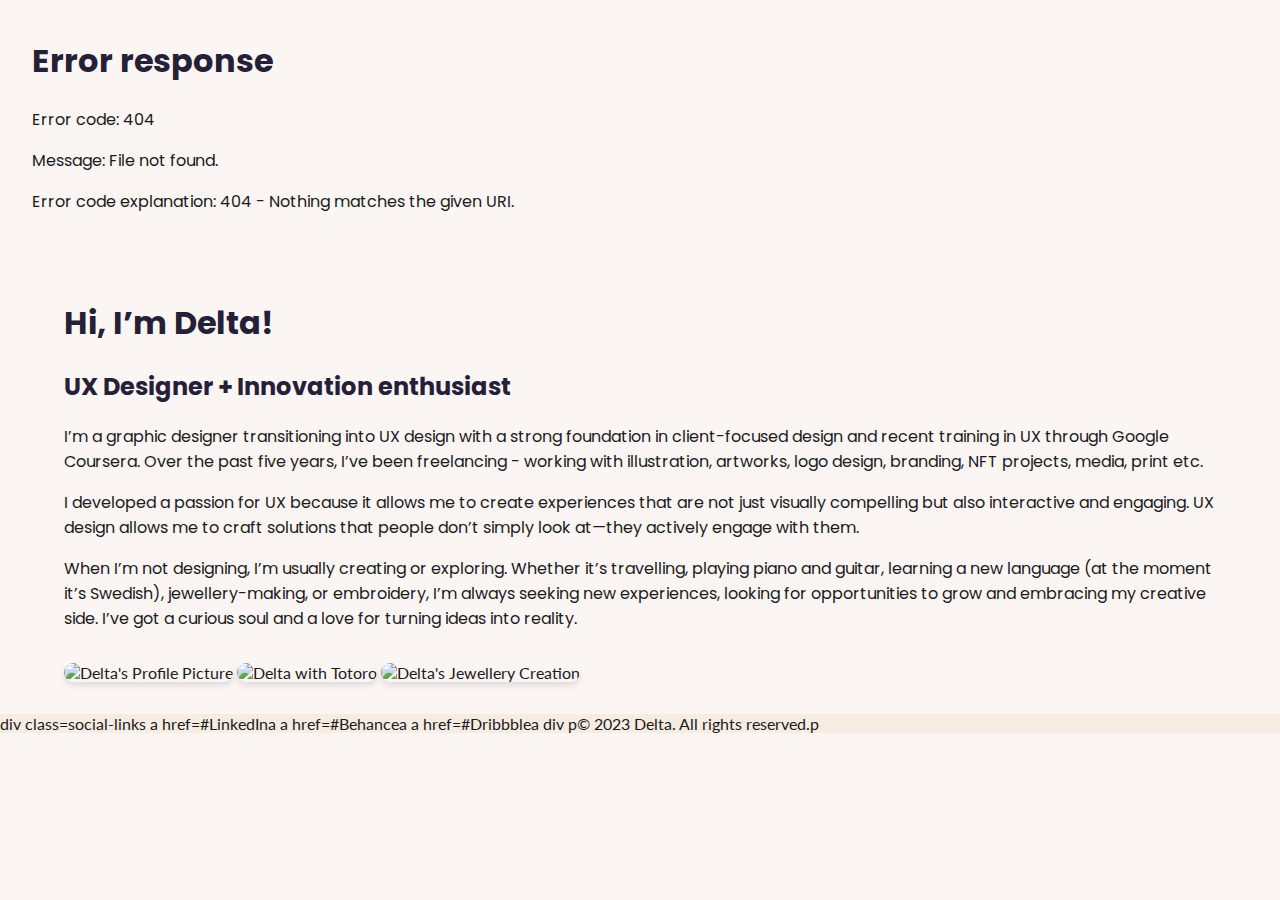
==== commit 1cd68cd6: "Update about.html" ====
--- a/about.html
+++ b/about.html
@@ -6,23 +6,36 @@
   <title>About Me - Delta's UX/UI Portfolio</title>
   <!-- Google Fonts -->
   <link href="https://fonts.googleapis.com/css2?family=Poppins:wght@400;700&family=Lato:wght@400;700&display=swap" rel="stylesheet">
-  <!-- Reference to styles.css -->
+  <!-- Reference to styles.css (adjust path if needed) -->
   <link rel="stylesheet" href="styles.css">
-  <!-- Inline CSS for overlapping images -->
+  <!-- Page-specific styles -->
   <style>
+    .about {
+      padding: 2rem 4rem; /* Different padding for About Me */
+      background-color: var(--pastel-warm-light);
+      transition: background-color var(--transition-speed);
+    }
+
+    body.dark-mode .about {
+      background-color: var(--pastel-warm-dark);
+    }
+
     .about-images {
       position: relative;
       margin-top: 2rem;
-      max-width: 600px; /* Match paragraph width */
+      max-width: 600px;
     }
+
     .about-images img {
       border-radius: 10px;
       box-shadow: 0 4px 6px rgba(0, 0, 0, 0.1);
     }
+
     #profile-img {
       width: 200px;
       height: auto;
     }
+
     #totoro-img {
       width: 150px;
       height: auto;
@@ -30,6 +43,7 @@
       top: -15px; /* Overlap upwards */
       left: 15px; /* Shift right */
     }
+
     #jewellery-img {
       width: 150px;
       height: auto;
@@ -44,16 +58,16 @@
   <header id="nav-placeholder"></header>
 
   <!-- About Me Section -->
-  <section id="about" class="hero">
-    <h1>Hi, I’m Deltaaaaaa!</h1>
+  <section id="about" class="about">
+    <h1>Hi, I’m Delta!</h1>
     <h2>UX Designer + Innovation enthusiast</h2>
     <p>I’m a graphic designer transitioning into UX design with a strong foundation in client-focused design and recent training in UX through Google Coursera. Over the past five years, I’ve been freelancing - working with illustration, artworks, logo design, branding, NFT projects, media, print etc.</p>
     <p>I developed a passion for UX because it allows me to create experiences that are not just visually compelling but also interactive and engaging. UX design allows me to craft solutions that people don’t simply look at—they actively engage with them.</p>
     <p>When I’m not designing, I’m usually creating or exploring. Whether it’s travelling, playing piano and guitar, learning a new language (at the moment it’s Swedish), jewellery-making, or embroidery, I’m always seeking new experiences, looking for opportunities to grow and embracing my creative side. I’ve got a curious soul and a love for turning ideas into reality.</p>
     <div class="about-images">
-      <img id="profile-img" src="Images/delta-profile.jpg" alt="Delta's Profile Picture">
-      <img id="totoro-img" src="Images/delta-totoro.jpg" alt="Delta with Totoro">
-      <img id="jewellery-img" src="Images/jewellery1.jpg" alt="Delta's Jewellery Creation">
+      <img id="Images/profile-img" src="delta-profile.jpg" alt="Delta's Profile Picture">
+      <img id="Images/totoro-img" src="delta-totoro.jpg" alt="Delta with Totoro">
+      <img id="Images/jewellery-img" src="jewellery1.jpg" alt="Delta's Jewellery Creation">
     </div>
   </section>
 
@@ -62,19 +76,24 @@
 
   <!-- JavaScript for loading nav and footer -->
   <script>
+    // Load navigation (adjust path if nav.html is in a subfolder, e.g., fetch('includes/nav.html'))
     fetch('nav.html')
       .then(response => response.text())
       .then(data => {
         document.getElementById('nav-placeholder').innerHTML = data;
-        updateCurrentPage();
-      });
+        updateCurrentPage(); // Highlights the current page in the nav
+      })
+      .catch(error => console.error('Error loading nav:', error));
 
+    // Load footer
     fetch('footer.html')
       .then(response => response.text())
       .then(data => {
-        document.getElementById('footer-placeholder').innerHTML = data);
-      });
+        document.getElementById('footer-placeholder').innerHTML = data;
+      })
+      .catch(error => console.error('Error loading footer:', error));
 
+    // Toggle dark/light mode
     function toggleMode() {
       const body = document.body;
       const modeToggle = document.querySelector('.mode-toggle');
@@ -82,6 +101,7 @@
       modeToggle.textContent = body.classList.contains('dark-mode') ? 'Light Mode' : 'Dark Mode';
     }
 
+    // Highlight the current page in the navigation
     function updateCurrentPage() {
       const currentPage = window.location.pathname.split('/').pop() || 'index.html';
       const navLinks = document.querySelectorAll('nav ul li a');
